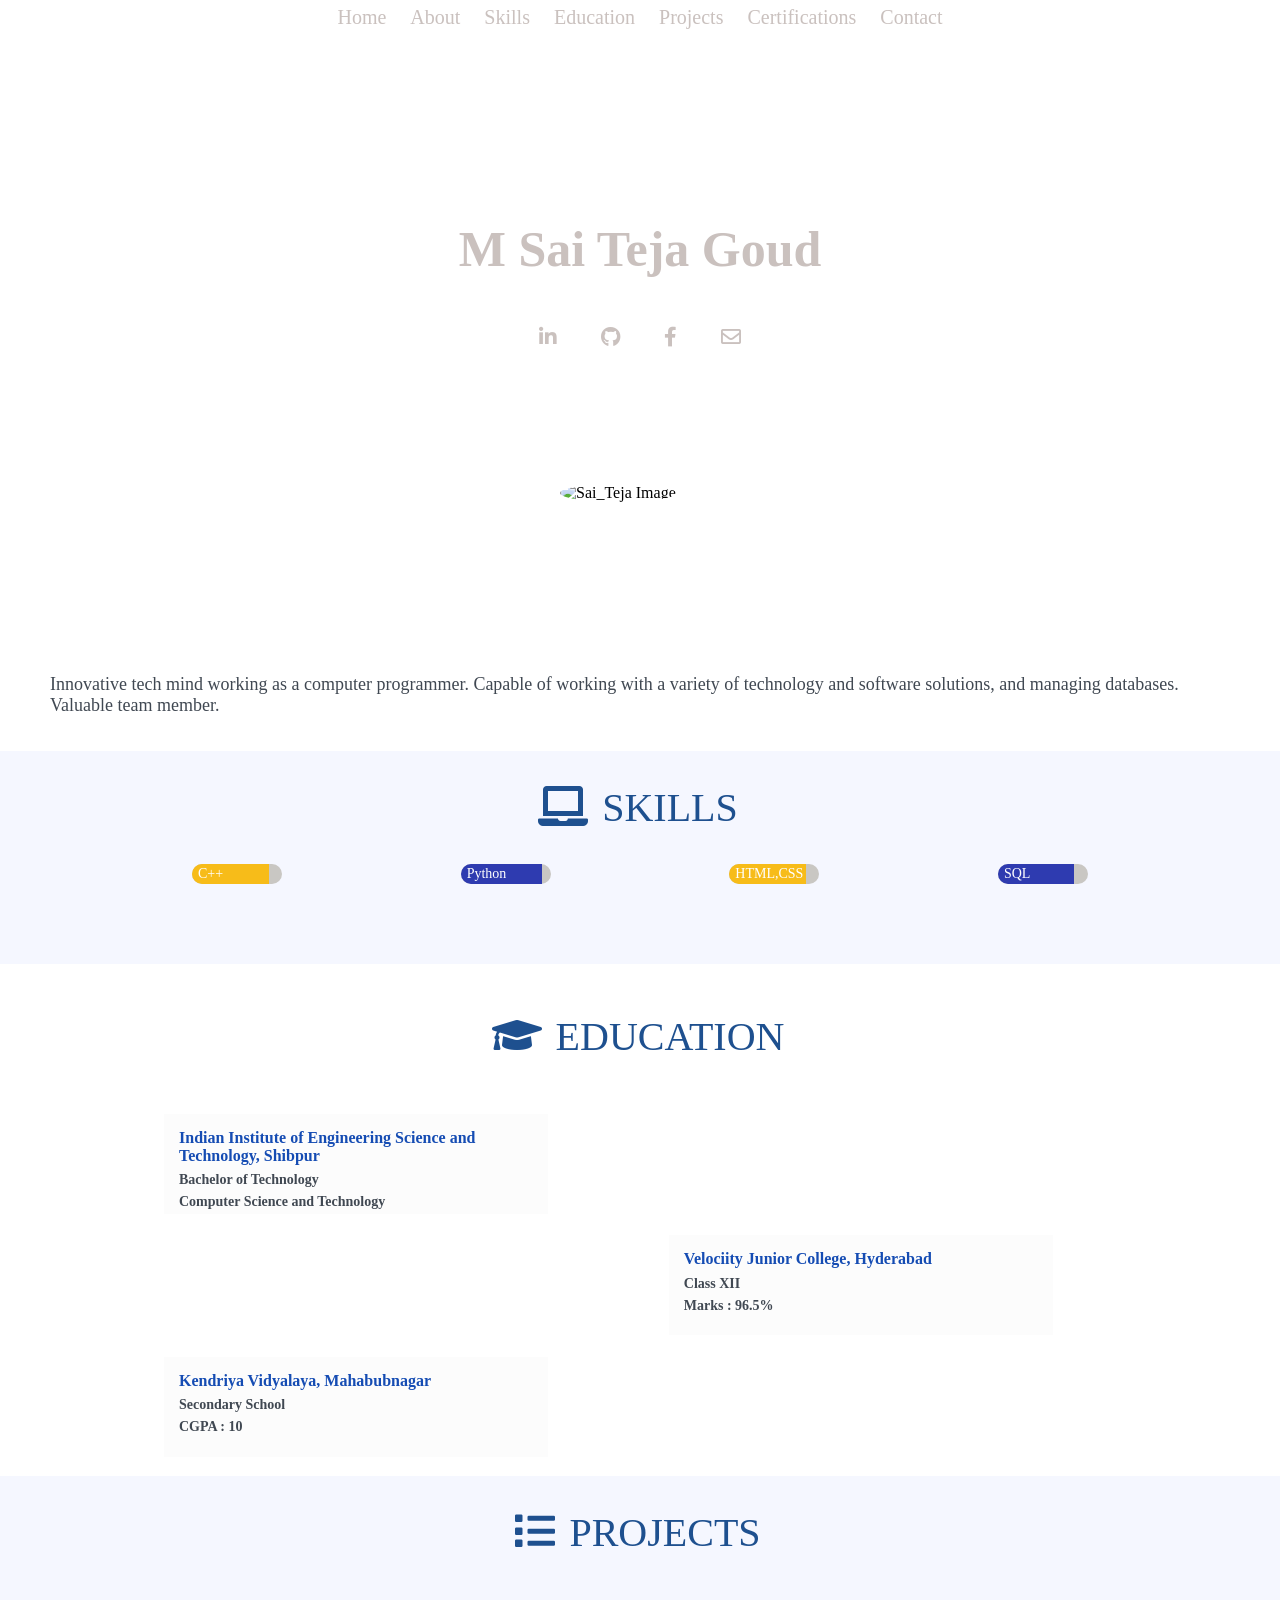
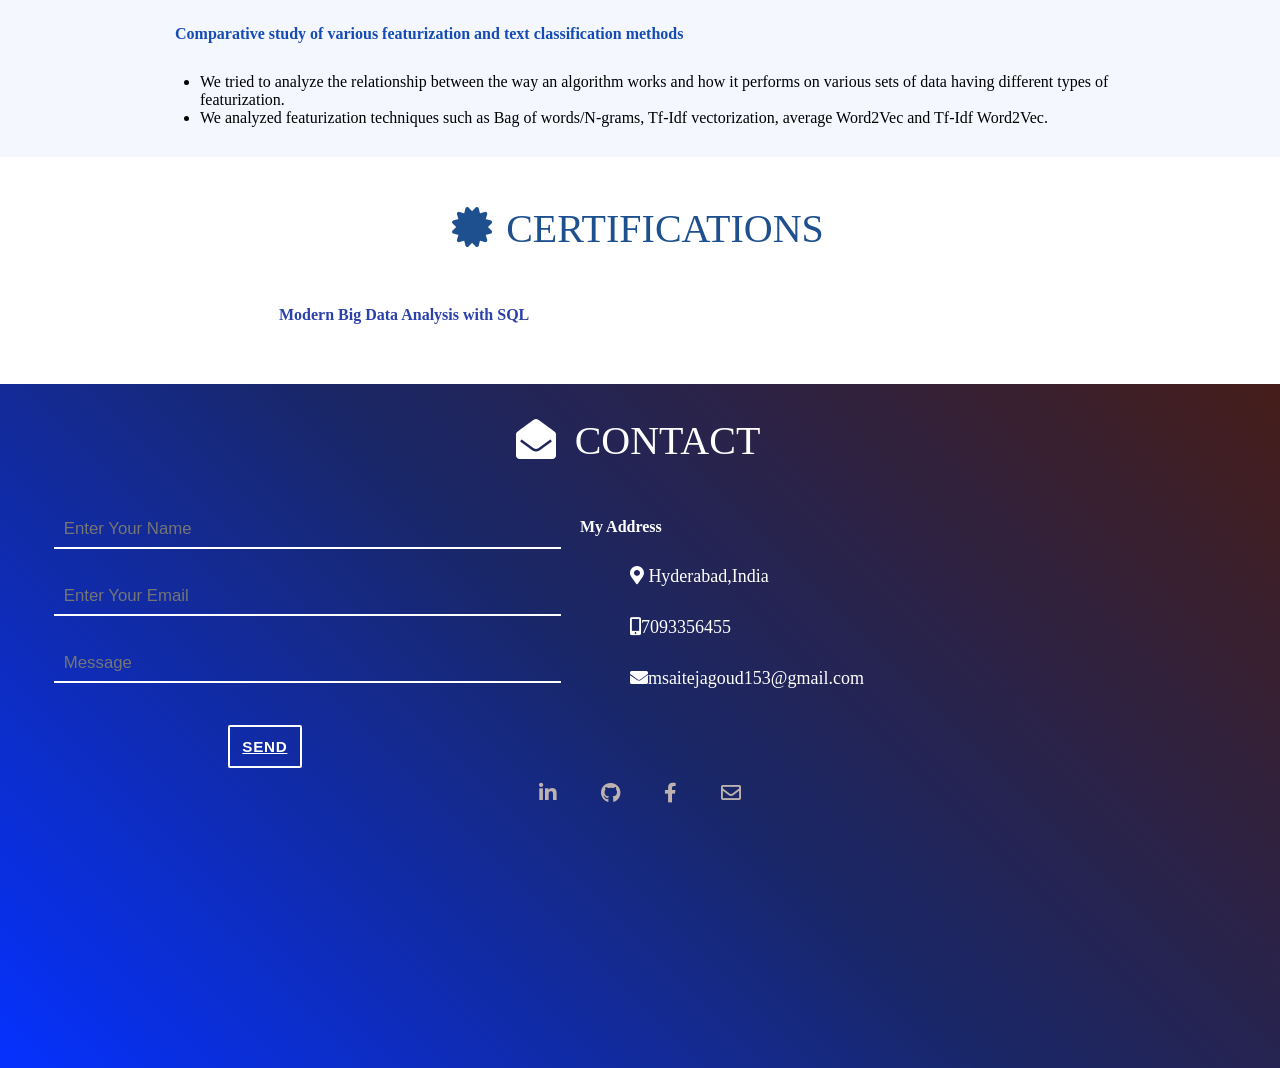
==== index.html @ b984b4a7 "Rename portfolio.html to index.html" ====
<!DOCTYPE html>
<!DOCTYPE html>
<html lang="en" dir="ltr">
  <head>
    <meta charset="utf-8">
    <title>M Sai Teja Goud</title>
    <link rel="stylesheet" href="style.css">
    <link rel="stylesheet" href="https://use.fontawesome.com/releases/v5.5.0/css/all.css" integrity="sha384-B4dIYHKNBt8Bc12p+WXckhzcICo0wtJAoU8YZTY5qE0Id1GSseTk6S+L3BlXeVIU" crossorigin="anonymous">
  </head>
  <body>
    <header id="body-header">
      <nav>
        <ul class="horizontal-list text-center nav-men">
          <li><a href="#">Home</a></li>
          <li><a href="#about">About</a></li>
          <li><a href="#skills">Skills</a></li>
          <li><a href="#education">Education</a></li>
          <li><a href="#projects">Projects</a></li>
          <li><a href="#certifications">Certifications</a></li>
          <li><a href="#contact">Contact</a></li>
        </ul>
      </nav>
      <div id="profile">
        <div class="text-center">
          <h1 id="my-name">M Sai Teja Goud</h1>
        </div>
        <div class="horizontal-list text-center social-icons">
          <li><a href="https://www.linkedin.com/in/msaitejagoud/" target="_blank"><i class="fab fa-linkedin-in"></i></a></li>
          <li><a href="https://github.com/mstg153" target="_blank"><i class="fab fa-github"></i></a></li>
          <li><a href="https://www.facebook.com/saitejagoud153/" target="_blank"><i class="fab fa-facebook-f"></i></a></li>
          <li><a href="mailto:msaitejagoud153@gmail.com" target="_blank"><i class="far fa-envelope"></i></a></li>
        </div>
      </div>
    </header>
    <main>
      <section id="about">
      <div id="pro-img">
        <img src="sai.jpg" alt="Sai_Teja Image">
      </div>
      <div>
      <p>Innovative tech mind working
        as a computer programmer. Capable of working with a
        variety of technology and software solutions, and
        managing databases. Valuable team member. </p></div>
      </section>
      <section id="skills">
          <h1 class="sec-heading text-center">
            <span><i class="fas fa-laptop"></i></span>
            <span>SKILLS</span>
          </h1>
          <div class="skills-display">
            <div class="skill-progress">
                <div class="skill-comp _85" style="background-color:#f7bc19;">
                  <span class="skill-name text-center">C++</span>
                </div>
            </div>
            <div class="skill-progress">
                <div class="skill-comp _90" style="background-color:#2e3bb0;">
                  <span class="skill-name text-center">Python</span>
                </div>
            </div>
            <div class="skill-progress">
                <div class="skill-comp _75" style="background-color:#f7bc19;">
                  <span class="skill-name text-center">HTML,CSS</span>
                </div>
            </div>
            <div class="skill-progress">
                <div class="skill-comp _85" style="background-color:#2e3bb0;">
                  <span class="skill-name text-center">SQL</span>
                </div>
            </div>
          </div>
      </section>
      <section id="education">
          <h1 class="sec-heading text-center">
              <span><i class="fa fa-graduation-cap" aria-hidden="true"></i></span>
              <span>EDUCATION</span>
          </h1>
          <div class="edu">
              <div class="clg">
                <h4 class="clg-name">Indian Institute of Engineering Science and Technology, Shibpur</h4>
                <p>Bachelor of Technology</p>
                <p>Computer Science and Technology</p>
              </div>
              <div class="clg">
                <h4 class="clg-name">Velociity Junior College, Hyderabad</h4>
                <p>Class XII </p>
                <p>Marks : 96.5%</p>
              </div>
              <div class="clg">
                <h4 class="clg-name">Kendriya  Vidyalaya, Mahabubnagar</h4>
                <p>Secondary School</p>
                <p>CGPA : 10</p>
              </div>
          </div>
      </section>
      <section id="projects">
        <h1 class="sec-heading text-center">
            <span><i class="fa fa-list" aria-hidden="true"></i></span>
            <span>PROJECTS</span>
        </h1>
        <div class="proj">
          <h4 class="clg-name">Comparative study of various featurization and text classification methods</h4>
          <p><ul>
            <li>We tried to analyze the relationship between the way an algorithm works and how it performs on various sets of data having different types of featurization.</li>
            <li>We analyzed featurization techniques such as Bag of words/N-grams, Tf-Idf vectorization, average Word2Vec and Tf-Idf Word2Vec.</li>
          </ul></p>
        </div>
      </section>
      <section id="certifications">
          <h1 class="sec-heading text-center">
            <span><i class="fa fa-certificate" aria-hidden="true"></i></span>
            <span>CERTIFICATIONS</span>
          </h1>
          <div class ="proj">
            <div class="cert">
              <span><i class="fa fa-arrow-right" aria-hidden="true"></i></span>
              <a href = "https://www.coursera.org/account/accomplishments/specialization/certificate/CB8YWP386V25" target="_blank">Modern Big Data Analysis with SQL</a>
            </div>
            <div class="cert"></div>
          </div>
      </section>

      <section id="contact">
        <h1 class="sec-heading text-center">
          <span style="color:white;"><i class="fa fa-envelope-open" aria-hidden="true"></i></span>
          <span style="color:white; padding-left:5px;" >CONTACT</span>
        </h1>
        <div class="cntct">
          <div class="feedback">
            <form id="msg">
                <input id="input-name" name="name" type="text" placeholder="Enter Your Name">
                <input id="input-email" name="email" type="email" required placeholder="Enter Your Email">
                <input id="input-msg" name="msg" type="text" placeholder="Message">
                <a href="mailto:saitejagoud153@gmail.com"><button type="submit">Send</a>
            </form>

          </div>
          <dic class="addrs">
            <h4> My Address</h4>
            <p><span><i class="fa fa-map-marker-alt" aria-hidden="true"></i></span> Hyderabad,India</p>
            <p><span><i class="fa fa-mobile-alt" aria-hidden="true"></i>7093356455</span></p>
            <p><span><i class="fa fa-envelope" aria-hidden="true"></i></span>msaitejagoud153@gmail.com</p>
          </div>
        </div>
          <div class="horizontal-list text-center social-icons">
            <li><a href="https://www.linkedin.com/in/msaitejagoud/" target="_blank"><i class="fab fa-linkedin-in"></i></a></li>
            <li><a href="https://github.com/mstg153" target="_blank"><i class="fab fa-github"></i></a></li>
            <li><a href="https://www.facebook.com/saitejagoud153/" target="_blank"><i class="fab fa-facebook-f"></i></a></li>
            <li><a href="mailto:msaitejagoud153@gmail.com" target="_blank"><i class="far fa-envelope"></i></a></li>
          </div>
      </section>
    </main>
  </body>
</html>
---- style.css ----
body{
  margin: 0px;
  margin-top: -15px;

}

#body-header{
  height: 65vh;
  background-image:url(Picture4.jpg);
  opacity: 0.8;
  background-position:center;
  background-attachment: fixed;
  background-size: cover;
}

.horizontal-list{
  list-style: none;
  padding: 5px;
}

.horizontal-list li{
  display:inline-block;
  font-size: 20px;
  margin: 0px 10px 6px ;
}

.horizontal-list li a{
  color: #bdb2af;
  text-decoration: none;
}

.horizontal-list li a:hover{
  color: white;
  transition: color 0.6s;
}

.nav-men li a:hover{
  border-bottom:1px solid white;
  transition: border-bottom 1s;
}

#profile{
  color:#bdb2af;
  margin-top: 20vh;
}
#my-name{
  font-size: 50px;
}
#my-name:hover{
  color:white;
  transition: 0.8s;
}

.social-icons li a i{
  padding:10px;
  border: 10px;
  border-radius: 50%;
}

.social-icons li a i:hover{
  box-shadow: 0px 0px 2px 2px rgba(250, 255, 255,0.6);
}

/*main*/

section{
  width: 100%;
  display: flex;
  flex-direction: column;
  align-items: center;
  margin-top: 15px;
}

section:nth-child(2n+1){
  background-color: white;
}

section:nth-child(2n){
  background-color: #f5f7ff;
}

}
#about{
  height: auto;
  width: 100%;

}
#pro-img{
  height: 160px;
  width: 160px;
  margin: auto;
  position: relative;
  margin-top: -13vh;
}
#pro-img img{
  height: 100%;
  width: 100%;
  border-radius: 50%;
  box-shadow: 0px 0px 0px 2px white;
}

p {
  font-size: 18px;
  margin-left: 50px;
  margin-right: 50px;
  margin-top: 30px;
  margin-bottom: 20px;
  color: rgb(64, 72, 82);
}

/* SKILLs */


.sec-heading{
  font-size: 40px;
  /*padding: 20px 20px 20px;*/
}

.sec-heading span{
  color: rgb(30, 80, 143);
  margin-right: 4px;
  font-family: "Lucida Grande";
  font-weight: 520;
}

.skills-display{
  width: 70%;
  height: 100px;
  border:4px ;
  display: flex;
  flex-direction: row;
  flex-wrap: wrap;
  justify-content: space-between;
}

.skill-progress{
  width:90px;
  height:20px;
  background-color: #c9c7c3;
  border-radius: 20px;

  /*border-color: inherit;*/
}

.skill-comp{
  height:inherit;
  border-radius: 20px 0px 0px 20px;
}

/*perc*/

._85{
  width:85%;
}

._90{
  width:90%;
}

._75{
  width:85%;
}

.skill-name{
   font-size: 14px;
   color: white;
   padding-left: 6px;
 }

/*eDcution*/

.edu{
  width: 75%;
}

.clg{
  min-height: 100px;
  width: 40%;
  margin:4px;
  background-color: #fcfcfc;
}

.clg:nth-child(2n){
  margin-left:  53%;
}

.clg-name{
  color: #154cb3;
  padding-left:15px;
  padding-top: 15px;
}

.clg>p{
  font-weight: bold;
  font-size: 14px;
  margin-left: 15px;
  margin-top: -14px;
}

/*PROjects*/

.proj{
  width: 75%;
}

/*certifications*/

.cert{
    margin-left: 10%;
    margin-top: 20px;
}

.cert>a{
    margin-left: 5px;
    color:#2b41ab;
    font-size: 16px;
    text-decoration:none;
    font-weight: bold;
}
.cert>a:hover{
  font-size:17px;
  color:#1e3085;
  transition: 0.4s;
}

/*Contact*/

#contact{
  margin-top: 40px;
  width: 100%;
  height:76vh;
  background-image: linear-gradient(45deg, #0531ff, #192769,#451d19);
  margin-bottom: -15px;
}

.cntct{
  display: flex;
  flex-direction: row;
  align-content: space-between;
}

.feedback input,
textarea {
    max-width: 90%;
    margin: 15px;
    padding: 4px 10px;
    border: 0px solid transparent;
    border-bottom: 2px solid white;
    color: #d9dcdd;
    background: transparent;
    width: 90%;
    line-height: 1.6;
    font-size: 1.05rem;
}

#msg button[type="submit"] {
    background: transparent;
    font-size: 0.95rem;
    border: 2px solid white;
    margin-top: 5%;
    margin-left: 35%;
    border-radius: 2px;
    color: white;
    font-family: sans-serif;
    font-weight: 700;
    letter-spacing: 0.046875em;
    line-height: 1;
    padding: 0.8em 0.8em 0.78em;
    text-transform: uppercase;
}


.cntct p,h4,span{
  color: white;
}
.contact p{
    margin: -2px;
}

.feedback{
  width: 45%;
  height: inherit;
}

.feedback> h4,label,a{
    color: white;
}

.text-center{
  text-align:center;
}
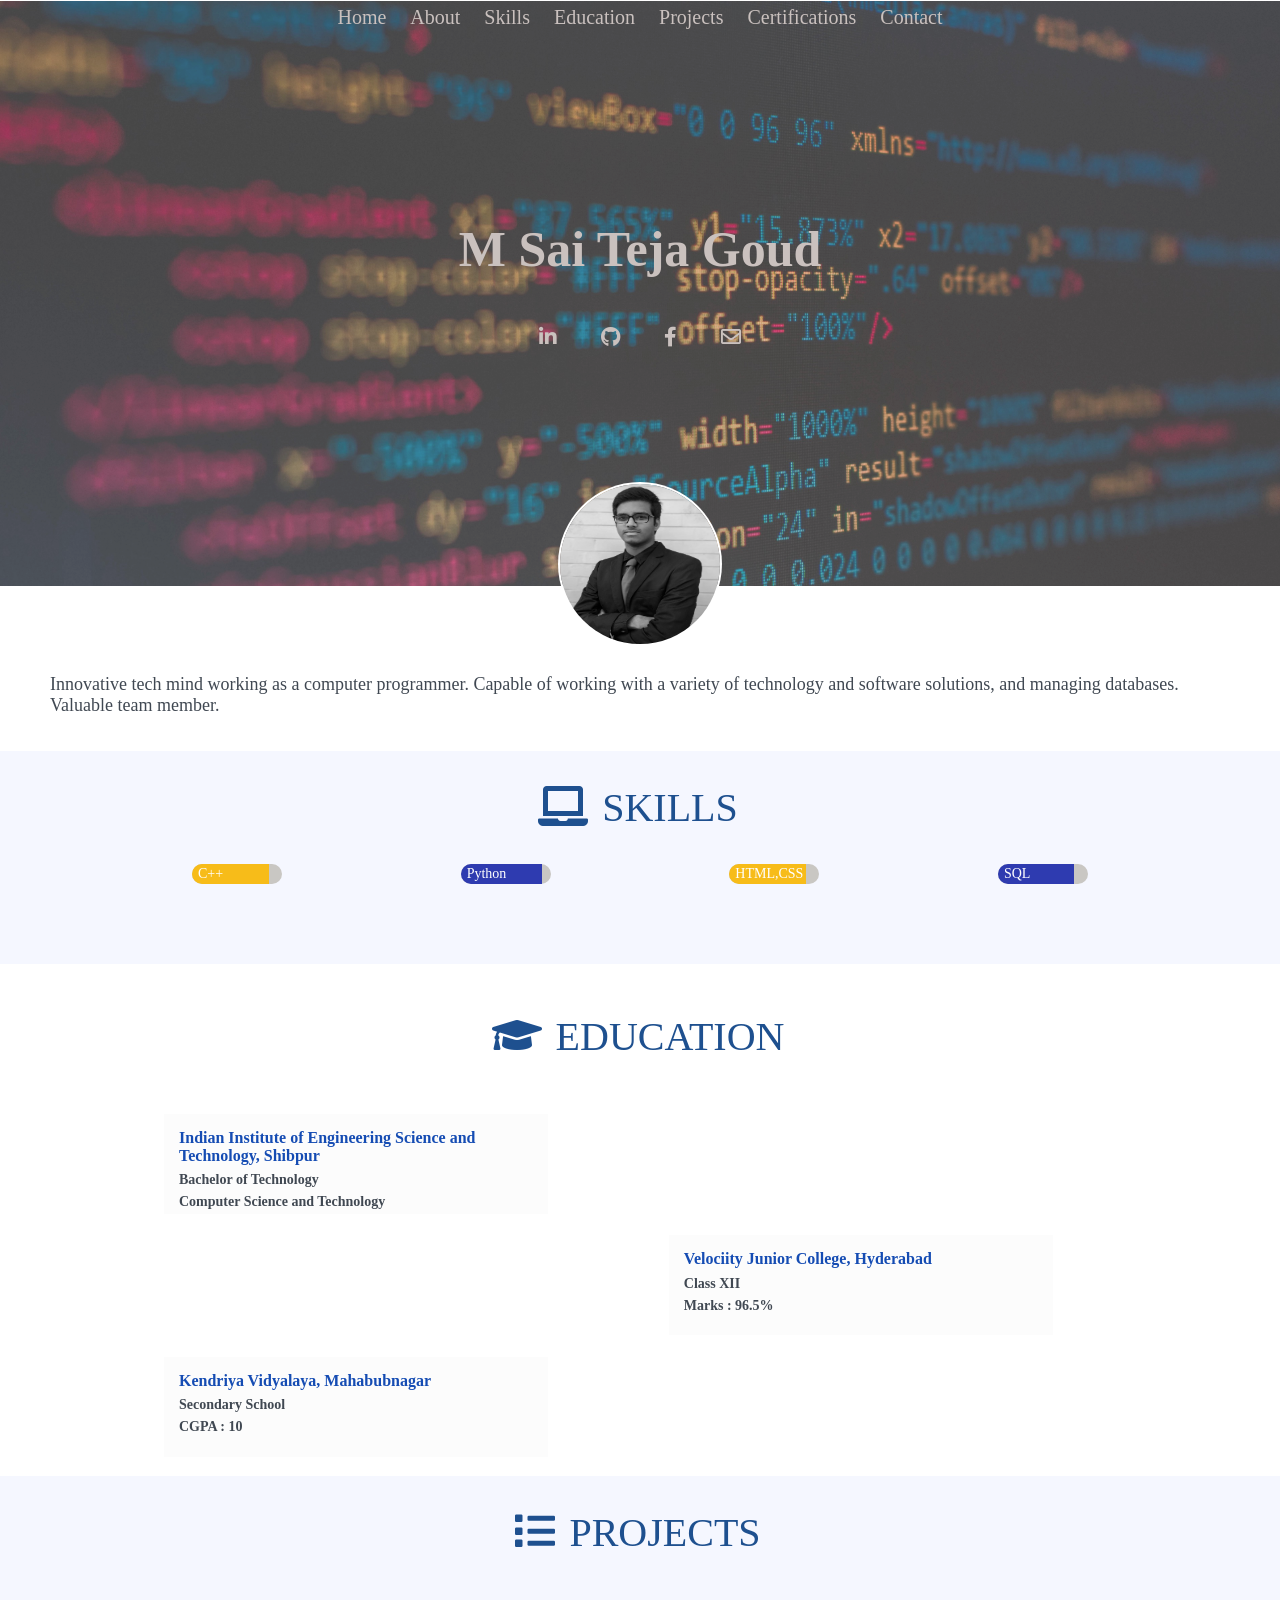
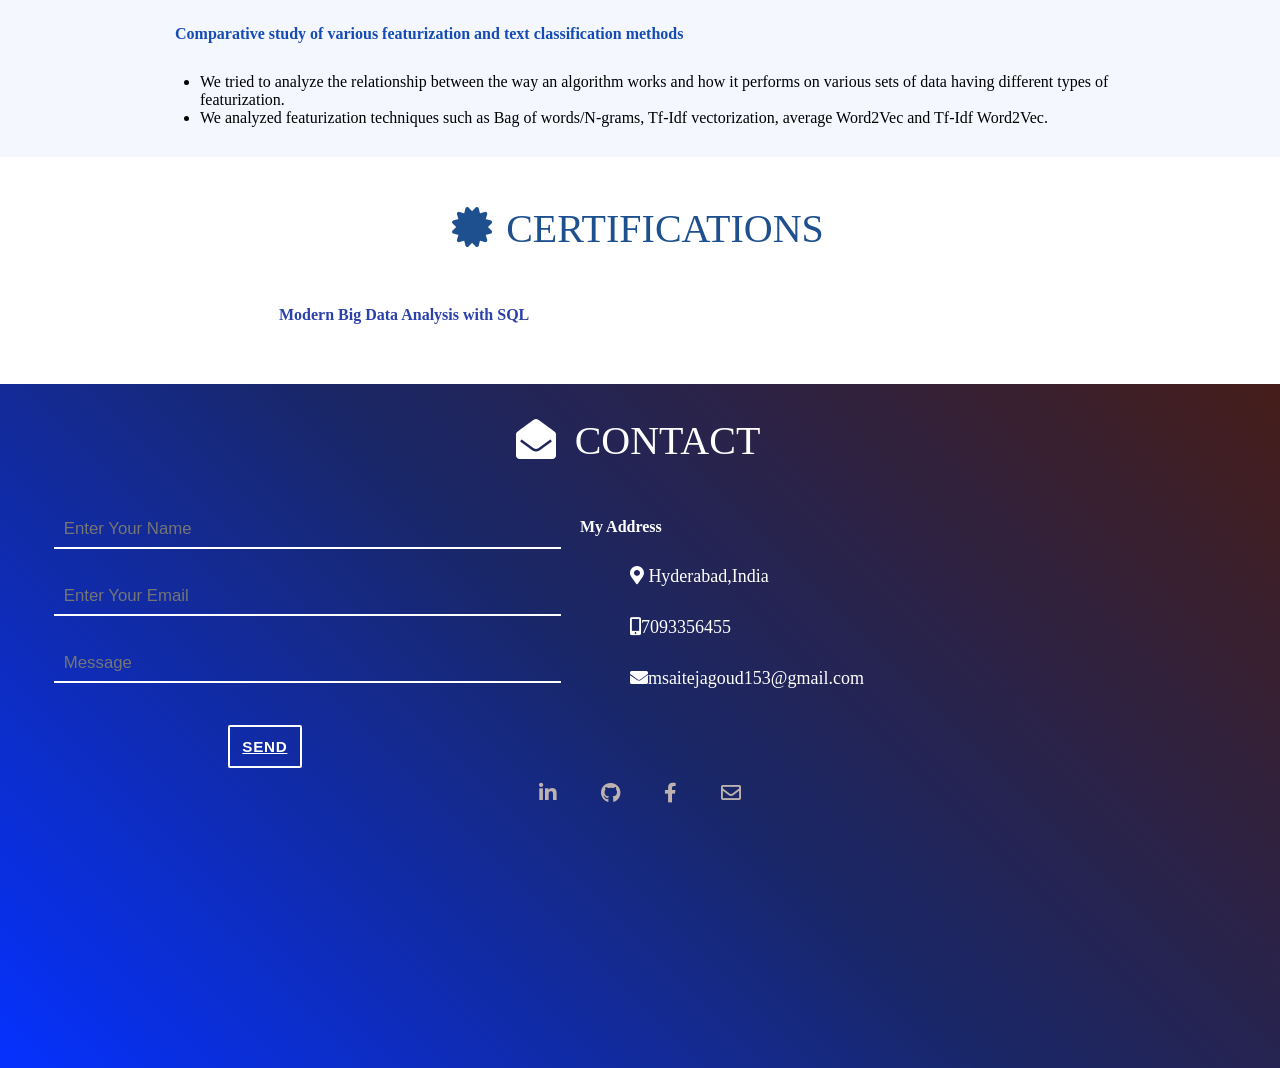
==== commit 4a63eedd: "Update index.html" ====
--- a/index.html
+++ b/index.html
@@ -6,9 +6,20 @@
     <title>M Sai Teja Goud</title>
     <link rel="stylesheet" href="style.css">
     <link rel="stylesheet" href="https://use.fontawesome.com/releases/v5.5.0/css/all.css" integrity="sha384-B4dIYHKNBt8Bc12p+WXckhzcICo0wtJAoU8YZTY5qE0Id1GSseTk6S+L3BlXeVIU" crossorigin="anonymous">
+    <style>
+      #body-header{
+      height: 65vh;
+      background-image: url("picture4.jpg");
+      opacity: 0.8;
+      background-position:center;
+      background-attachment: fixed;
+      background-size: cover;
+}
+
+    </style>  
   </head>
   <body>
-    <header id="body-header">
+    <header id="body-header" >
       <nav>
         <ul class="horizontal-list text-center nav-men">
           <li><a href="#">Home</a></li>
--- a/style.css
+++ b/style.css
@@ -6,7 +6,7 @@
 
 #body-header{
   height: 65vh;
-  background-image:url(Picture4.jpg);
+  background-image: url("picture4.jpg");
   opacity: 0.8;
   background-position:center;
   background-attachment: fixed;
